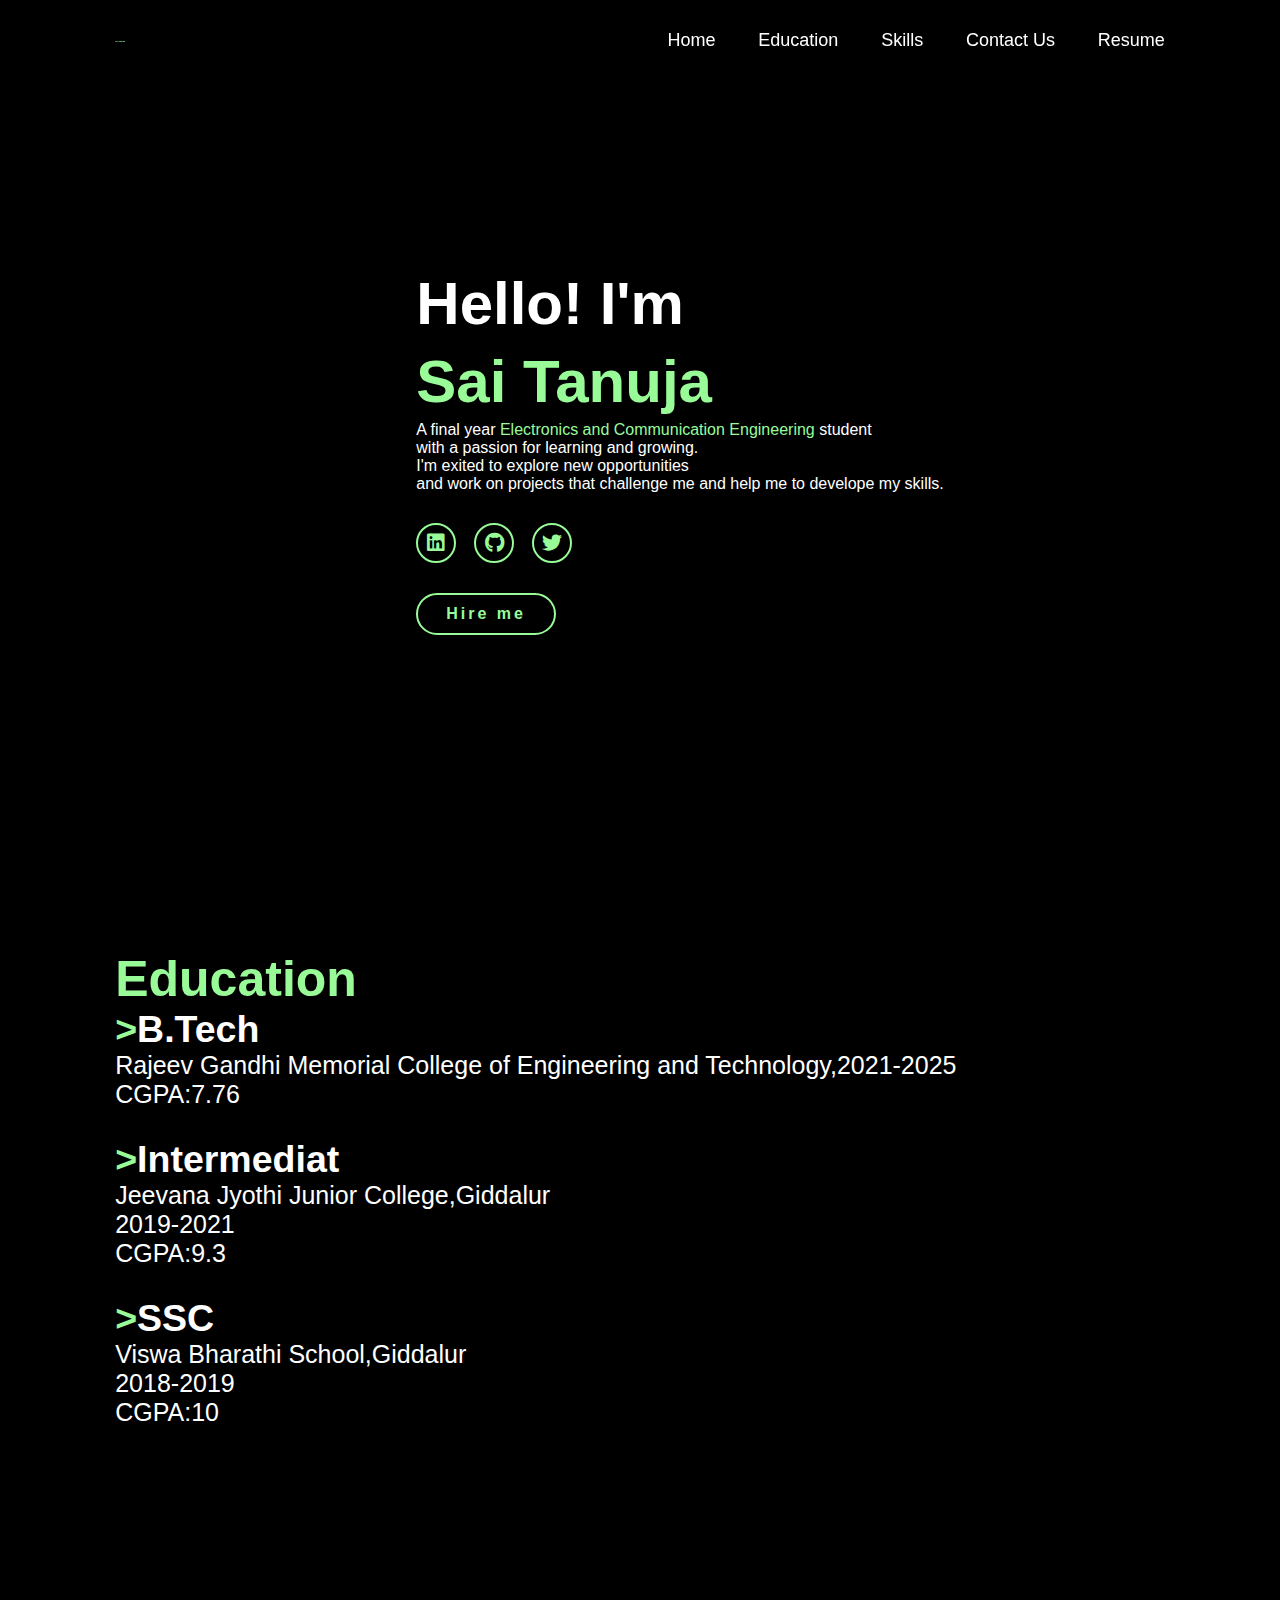
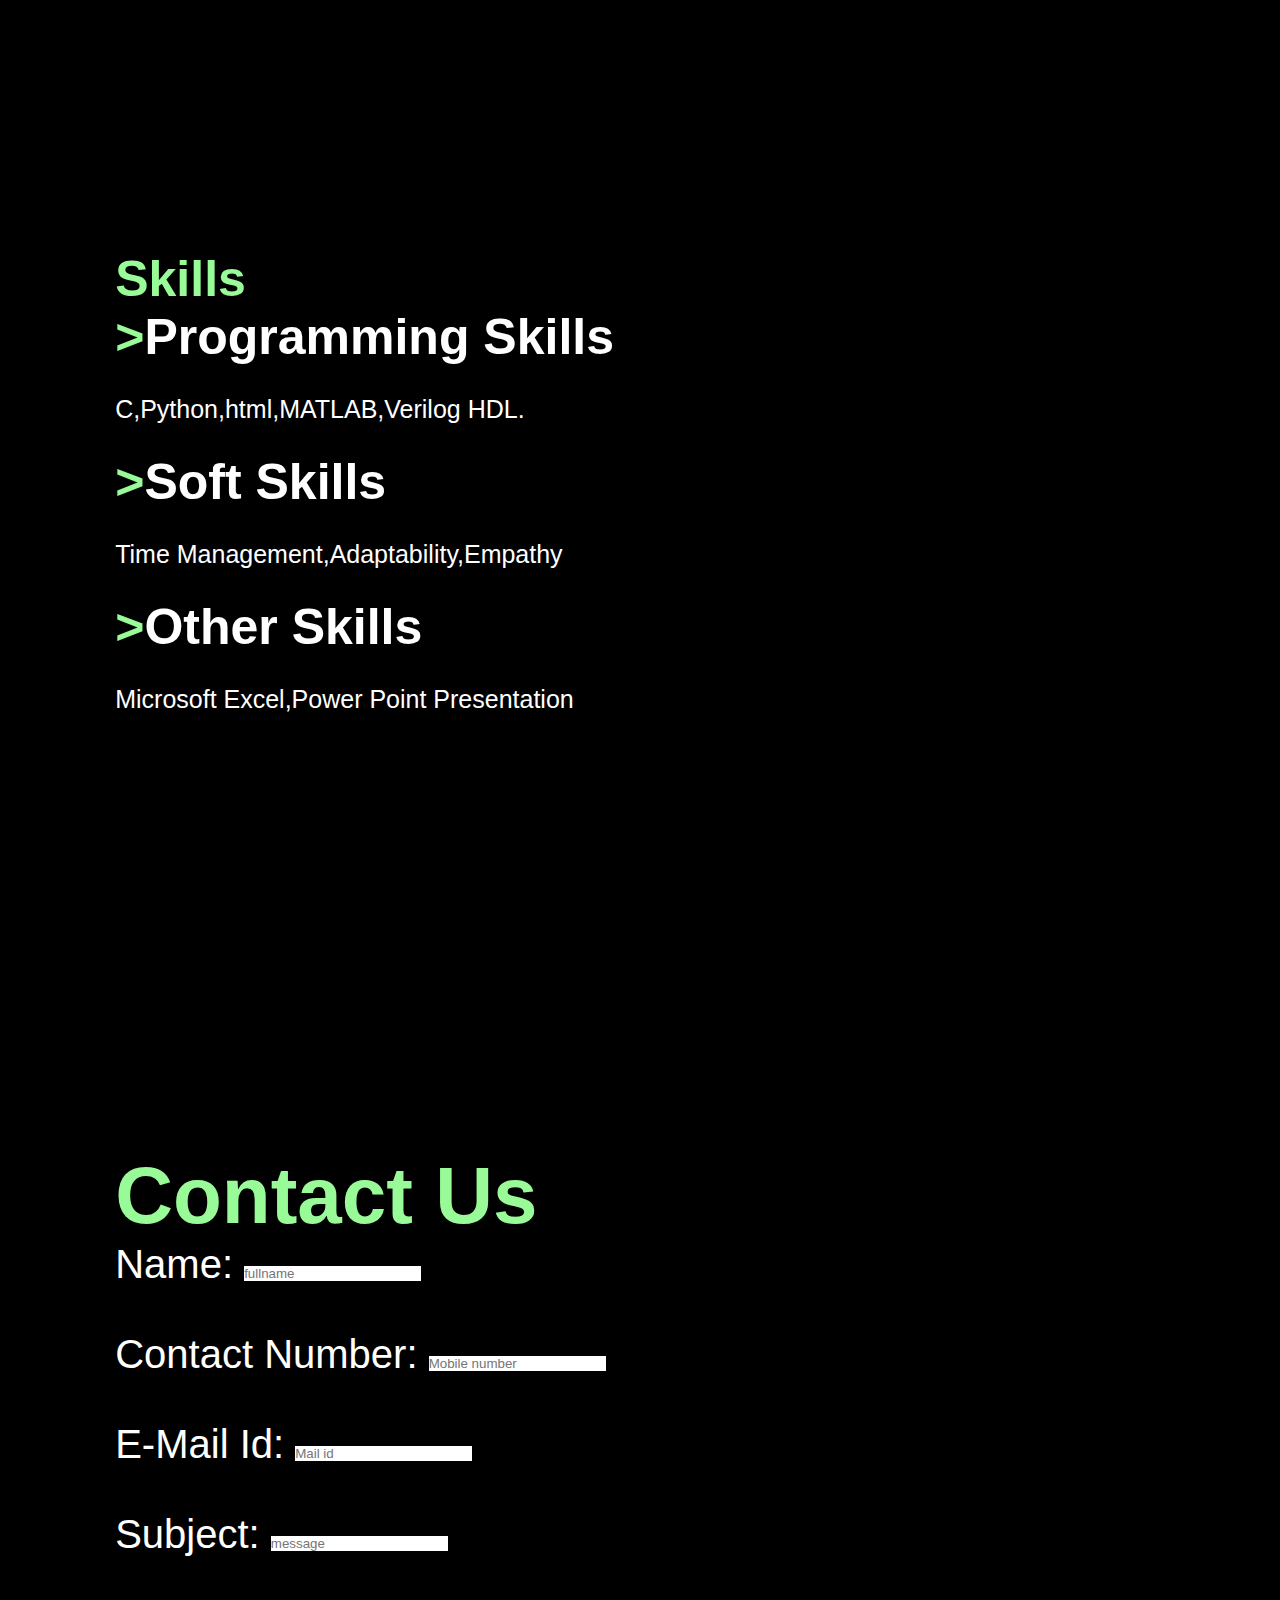
==== index.html @ dbf45846 "Add files via upload" ====
<!DOCTYPE html>
<html lang="en">
    
<head>
    <meta charset="UTF-8">
    <meta name="viewport" content="width=device-width, initial-scale=1.0">
    <link rel="stylesheet" href="https://cdnjs.cloudflare.com/ajax/libs/font-awesome/6.5.2/css/all.min.css">
    <link rel="stylesheet" href="css/style.css">
    <title>Portfolio Website</title>
</head>
<body>
    <header>
        <a href="#" class="logo">Sai Tanuja</a>

        <nav>
            <a href="#home"  > Home</a>
    
            <a href="#Education" >Education</a>
            <a href="#Skills" >Skills</a>
           
            <a href="#Contact" >Contact Us</a>
            <a href="resume.html" >Resume</a>
        </nav>
    </header>
    <section class="home" id="home">
        <div class="home-img">
            <img src="tanu.JPG" alt="">
        </div>
        <div class="home-content">
            <h1>Hello! I'm <span><br> Sai Tanuja</span></h1>
           
            <p>A final year<span> Electronics and Communication Engineering</span> student <br>with a passion for learning and growing.<br>I'm exited to explore new opportunities <br>and work on projects that challenge me and help me to develope my skills.</p>
            <div class="social-icons">
                <a href="#"><i class="fa-brands fa-linkedin"></i></a>
                <a href="#"><i class="fa-brands fa-github"></i></a>
                <a href="#"><i class="fa-brands fa-twitter"></i></a>
               
            </div>
            <a href="#" class="btn">Hire me</a>
        </div>
    </div>
</section>
<section class="Education" id="Education">
    <div class="Education-content">
        <h1><span>Education</span></h1>
        <h2><span>></span>B.Tech</h2>
                <p>Rajeev Gandhi Memorial College of Engineering and Technology,2021-2025<br>CGPA:7.76</p><br>
            <h2><span>></span>Intermediat</h2>
                <p>Jeevana Jyothi Junior College,Giddalur<br>2019-2021<br>CGPA:9.3</p><br>
            <h2><span>></span>SSC</h2>
                <p>Viswa Bharathi School,Giddalur<br>2018-2019<br>CGPA:10</p><br>
            
        
           
        </div>
</section>
<section class="Skills" id="Skills">
    <div class="skill-content">

        <h1><span>Skills</span></h1>
          
        <h1><u><span>></span>Programming Skills</u></h1><br>
        
        <p>C,Python,html,MATLAB,Verilog HDL.</p><br>
        <h1><u><span>></span>Soft Skills</u></h1><br>
        <p>Time Management,Adaptability,Empathy</p><br>
        <h1><u><span>></span>Other Skills</u></h1><br>
            <p>Microsoft Excel,Power Point Presentation </p><br>
    
    </div>
</section>
<section class="Contact" id="Contact">
    <h1><span>Contact Us</span></h1>
    Name: <input type="text" placeholder="fullname"><br><br>
    Contact Number: <input type="text" placeholder="Mobile number"><br><br>
    E-Mail Id: <input type="text" placeholder="Mail id"><br><br>
    Subject:  <input type="text" placeholder="message">
</section>

</body>
</html>
---- css/style.css ----
@import url('https://fonts.googleapis.com/css2?=Poppins:wght@100;200;300;400;500;600&display=swap');

*{
    margin: 0;
    padding: 0;
    box-sizing: border-box;
    text-decoration: none;
    border: none;
    outline: none;
    font-family: 'Poppins', sans-serif;
}

html{
    font-size: 62.5%;
}

body{
    width: 100%;
    height: 100vh;
    overflow-x: hidden;
    background-color: black;
    color: white;
}

header{
    margin-top: 20px;
    position: fixed;
    top: 0;
    left: 0;
    width: 100%;
    padding: 1rem 9%;
    background-color: transparent;
    filter: drop-shadow(10px);
    display: flex;
    justify-content: space-between;
    align-items: center;
    z-index: 100;
}

.logo{ 
    font-size:2px;
    color:palegreen;
    font-weight: 800;
    cursor: pointer;
    transition: 0.5s ease;
}

.logo:hover{
    transform: scale(1.1);
 } 

nav a{
    font-size: 1.8rem;
    color: white;
    margin-left: 4rem;
    font-weight: 500;
    transition: 0.3s ease;
    border-bottom: 3px solid transparent;
}

nav a:hover,
nav a.active{
    color:palegreen;
    border-bottom: 3px solid palegreen;
}

@media(max-width:995px){
    nav{
        position: absolute;
        display: none;
        top: 0;
        right: 0;
        width: 40%;
        border-left: 3px solid palegreen;
        border-bottom: 3px solid palegreen;
        border-bottom-left-radius: 2rem;
        padding: 1rem solid;
        background-color: #161616;
        border-top: 0.1rem solid rgba(0,0,0,0.1);
    }

    nav.active{
        display: block;
    }

    nav a{
        display: block;
        font-size: 2rem;
        margin: 3rem 0;
    }

    nav a:hover,
    nav a.active{
        padding: 1rem;
        border-radius: 0.5rem;
        border-bottom: 0.5rem solid palegreen;
    }
}

section{
    min-height: 100vh;
    padding: 5rem 9% 5rem;
}

.home{
    display: flex;
    justify-content: center;
    align-items: center;
    gap: 8rem;
    background-color:black;
}

.home .home-content h1{
    font-size: 6rem;
    font-weight: 700;
    line-height: 1.3;
}

span{
    color: palegreen;
}

.home-content h3{
    font-size: 4rem;
    margin-bottom: 1rem;
    font-weight: 700;
}

.home-content p{
    font-size: 1.6rem;
}

/* .home-img{
    border-radius: 50%;
} */

.home-img img{
    position: relative;
    width: 32vw;
    border-radius: 50%;
    box-shadow: 0 0 25px solid palegreen;
    cursor: pointer;
    transition: 0.2s linear;
}

.home-img img:hover{
    font-size: 1.8rem;
    font-weight: 500;
}
.Education{
    font-size:2.5rem;
}
.Skills{
    font-size:2.5rem;
}
.social-icons a{
    display: inline-flex;
    justify-content: center;
    align-items: center;
    width: 4rem;
    height: 4rem;
    background-color: transparent;
    border: 0.2rem solid palegreen;
    font-size: 2rem;
    border-radius: 50%;
    margin: 3rem 1.5rem 3rem 0;
    transition: 0.3s ease;
    color: palegreen;
}

.social-icons a:hover{
    color: black;
    transform: scale(1.3) translateY(-5px);
    background-color: palegreen;
    box-shadow: 0  0 25px palegreen;
}

.btn{
    display: inline-block;
    padding: 1rem 2.8rem;
    background-color: black;
    border-radius: 4rem;
    font-size: 1.6rem;
    color: palegreen;
    letter-spacing: 0.3rem;
    font-weight: 600;
    border: 2px solid palegreen;
    transition: 0.3s ease;
    cursor: pointer;
}

.btn:hover{
    transform: scale3d(1.03);
    background-color: palegreen;
    color: black;
    box-shadow: 0 0 25px palegreen;
}
.Contact{
    font-size:4rem;
}
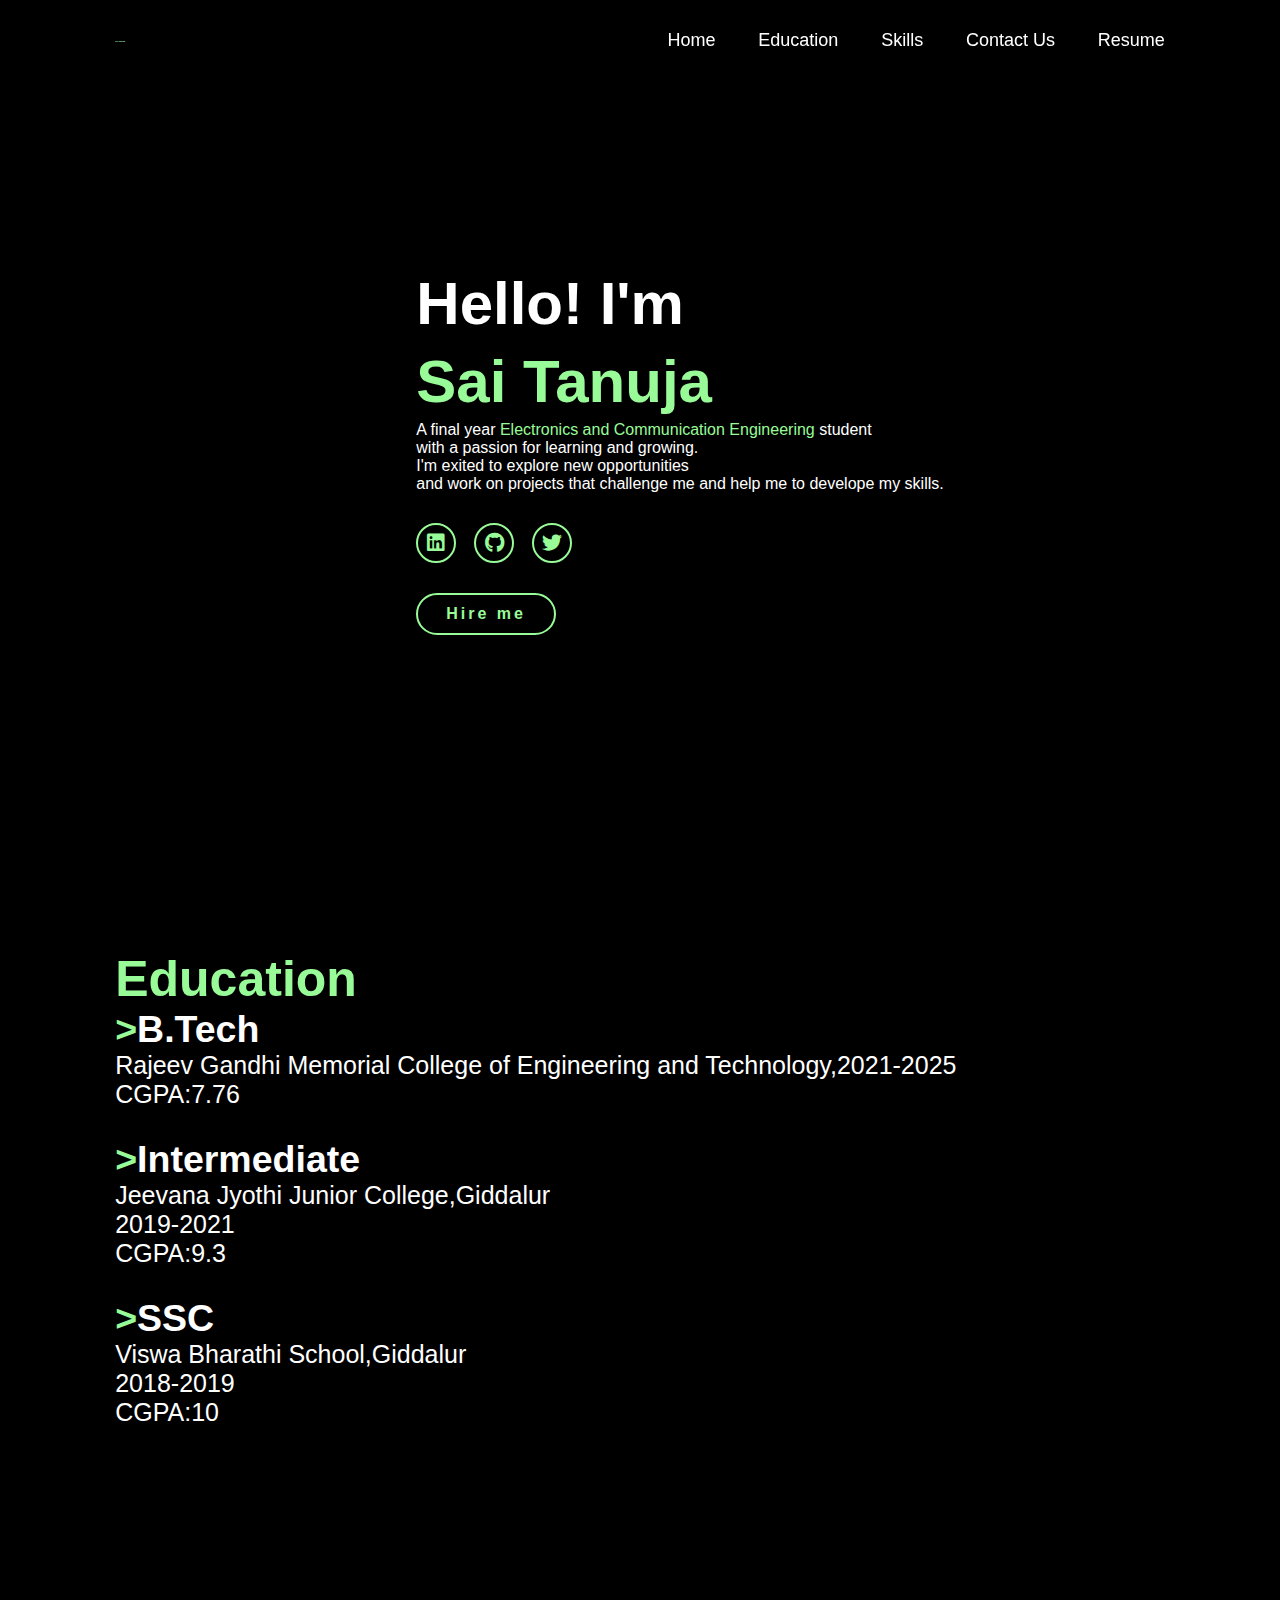
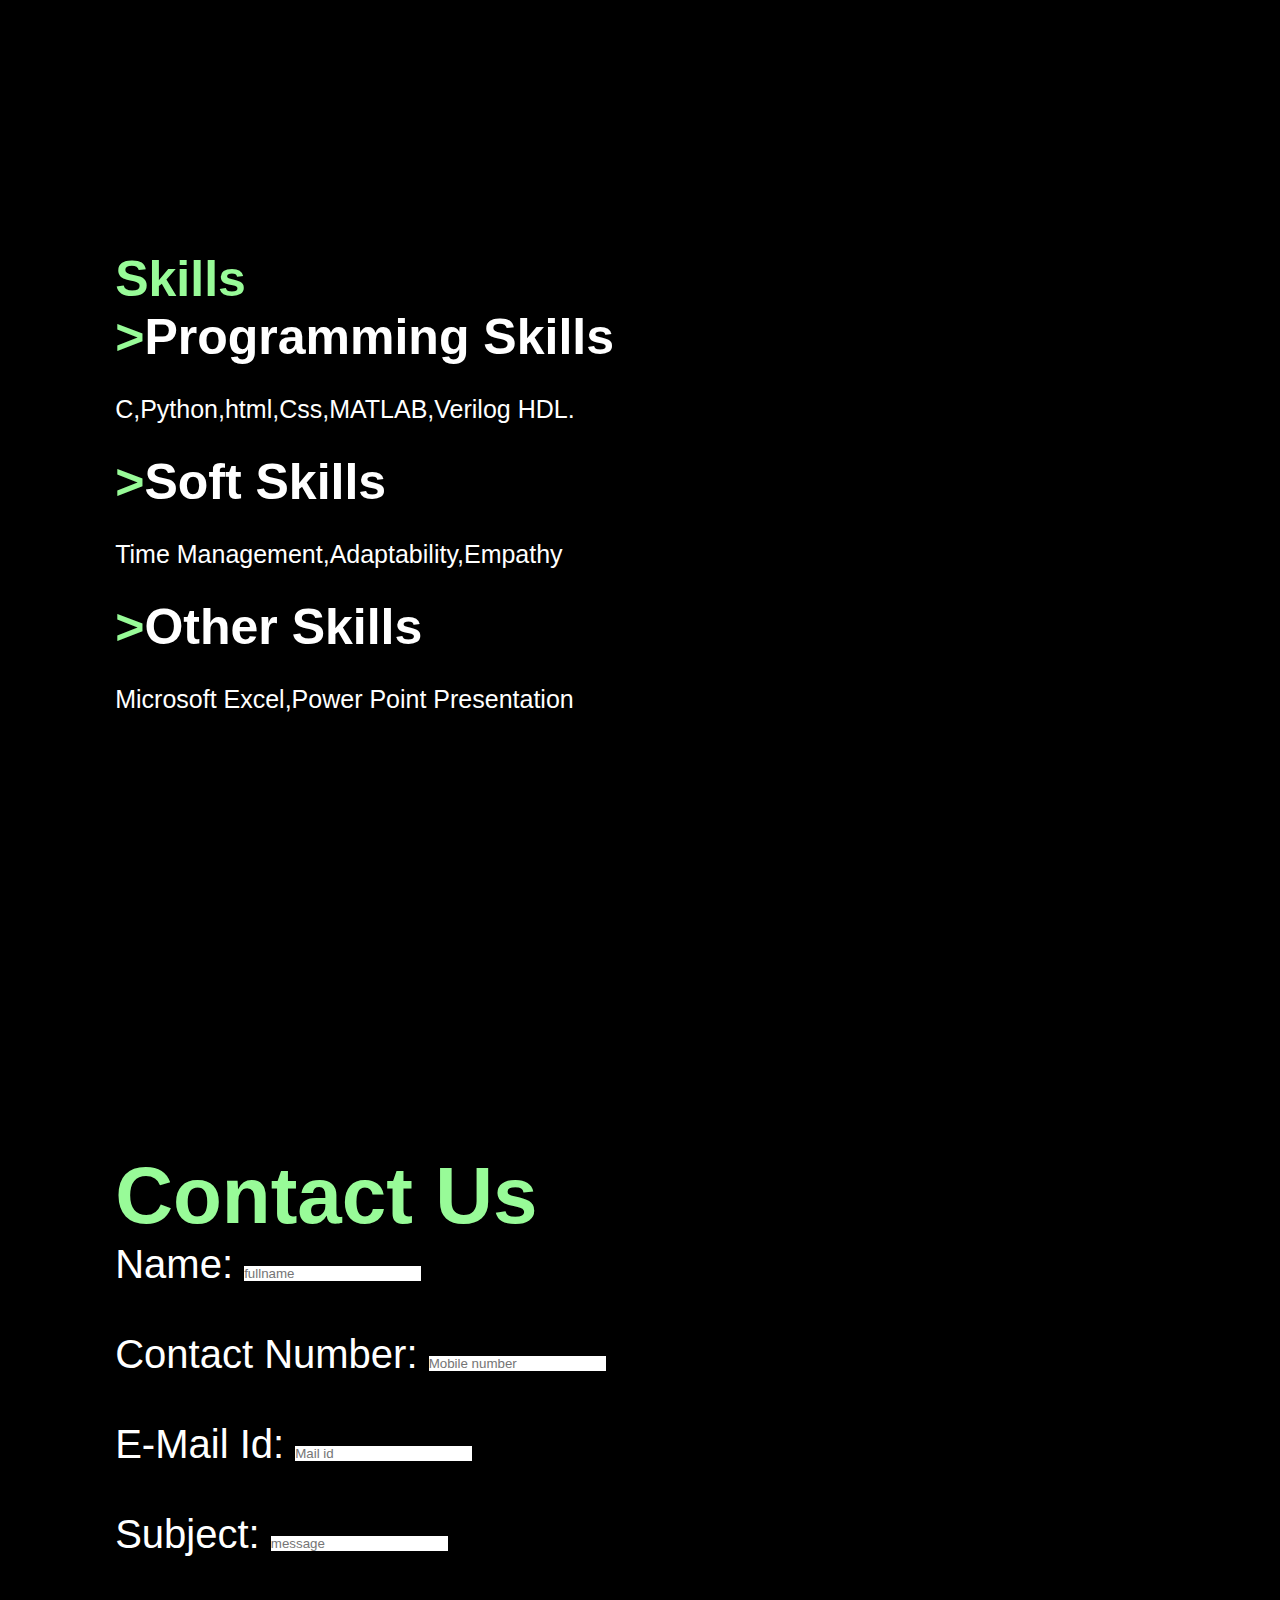
==== commit 3083aded: "Update index.html" ====
--- a/index.html
+++ b/index.html
@@ -32,7 +32,7 @@
             <p>A final year<span> Electronics and Communication Engineering</span> student <br>with a passion for learning and growing.<br>I'm exited to explore new opportunities <br>and work on projects that challenge me and help me to develope my skills.</p>
             <div class="social-icons">
                 <a href="#"><i class="fa-brands fa-linkedin"></i></a>
-                <a href="#"><i class="fa-brands fa-github"></i></a>
+                <a href="https://github.com/Tanujakosinepalli23"><i class="fa-brands fa-github"></i></a>
                 <a href="#"><i class="fa-brands fa-twitter"></i></a>
                
             </div>
@@ -45,7 +45,7 @@
         <h1><span>Education</span></h1>
         <h2><span>></span>B.Tech</h2>
                 <p>Rajeev Gandhi Memorial College of Engineering and Technology,2021-2025<br>CGPA:7.76</p><br>
-            <h2><span>></span>Intermediat</h2>
+            <h2><span>></span>Intermediate</h2>
                 <p>Jeevana Jyothi Junior College,Giddalur<br>2019-2021<br>CGPA:9.3</p><br>
             <h2><span>></span>SSC</h2>
                 <p>Viswa Bharathi School,Giddalur<br>2018-2019<br>CGPA:10</p><br>
@@ -61,7 +61,7 @@
           
         <h1><u><span>></span>Programming Skills</u></h1><br>
         
-        <p>C,Python,html,MATLAB,Verilog HDL.</p><br>
+        <p>C,Python,html,Css,MATLAB,Verilog HDL.</p><br>
         <h1><u><span>></span>Soft Skills</u></h1><br>
         <p>Time Management,Adaptability,Empathy</p><br>
         <h1><u><span>></span>Other Skills</u></h1><br>
@@ -78,4 +78,4 @@
 </section>
 
 </body>
-</html>+</html>
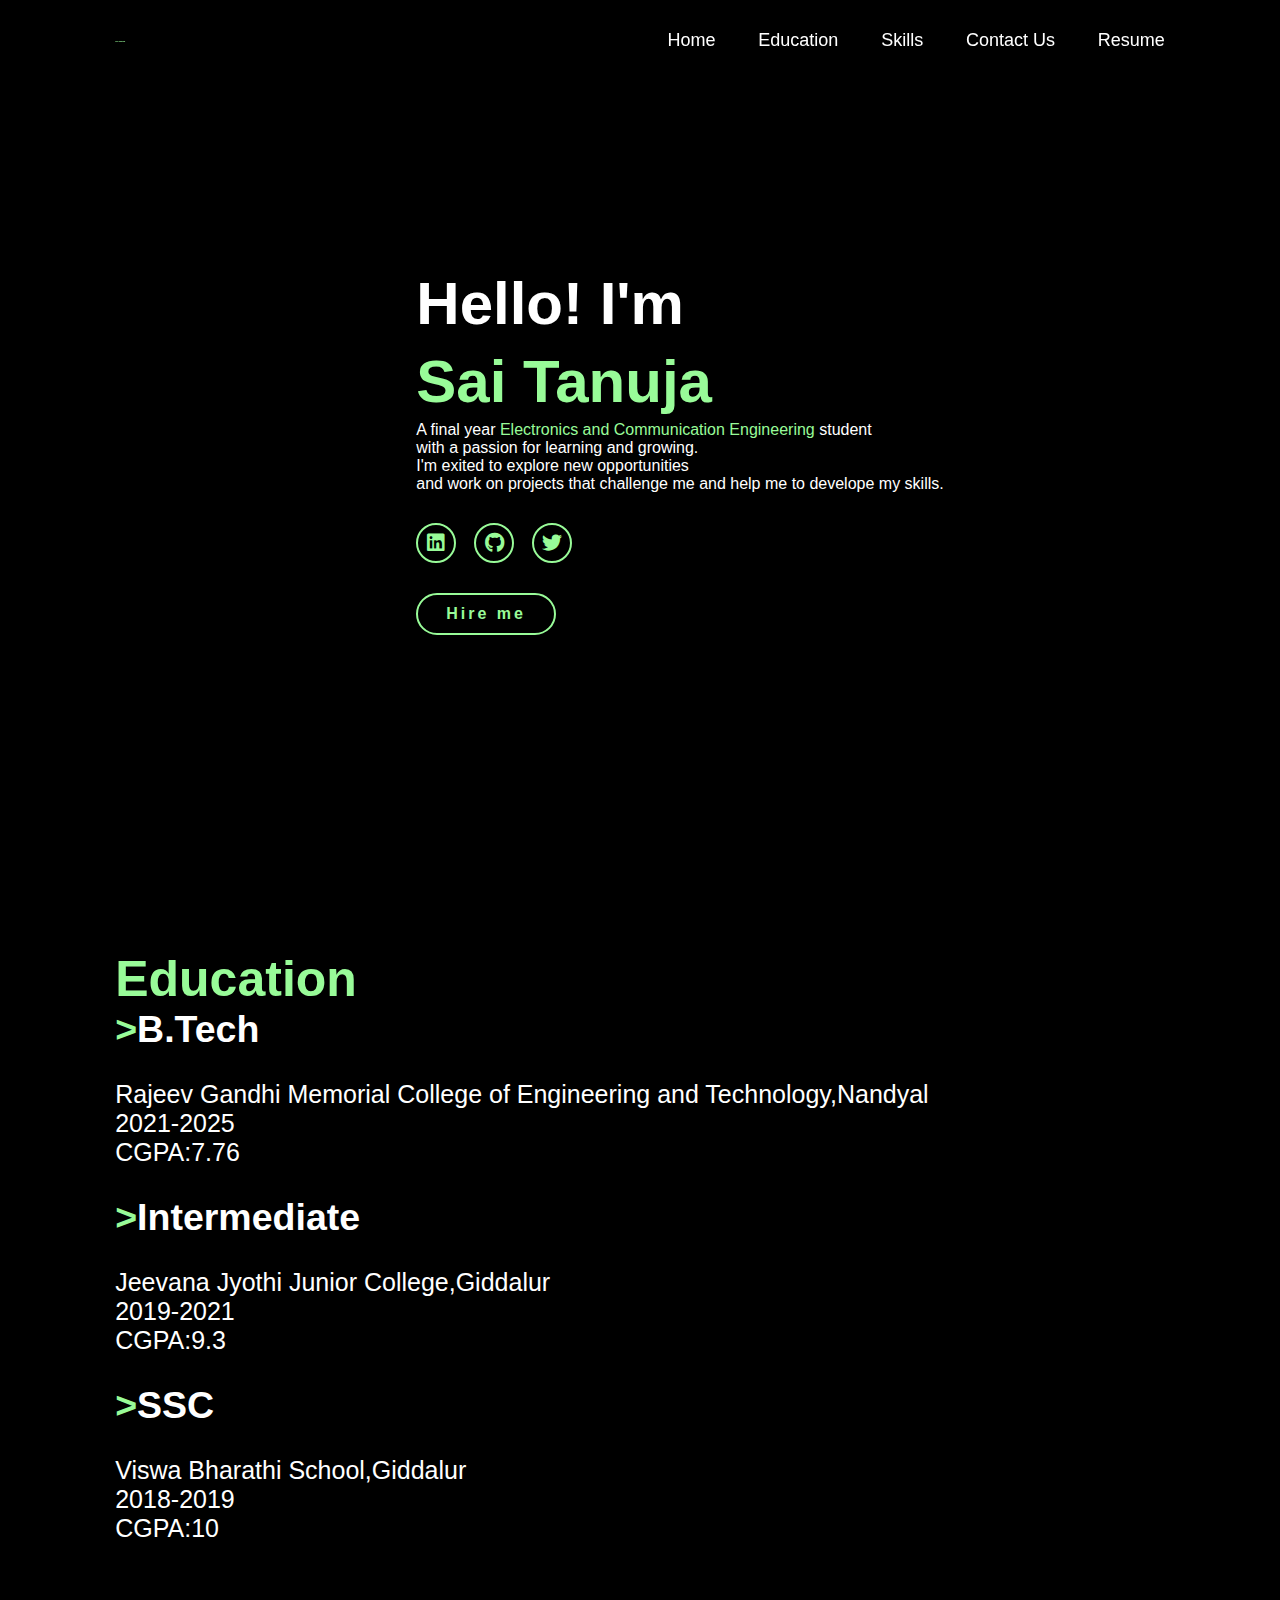
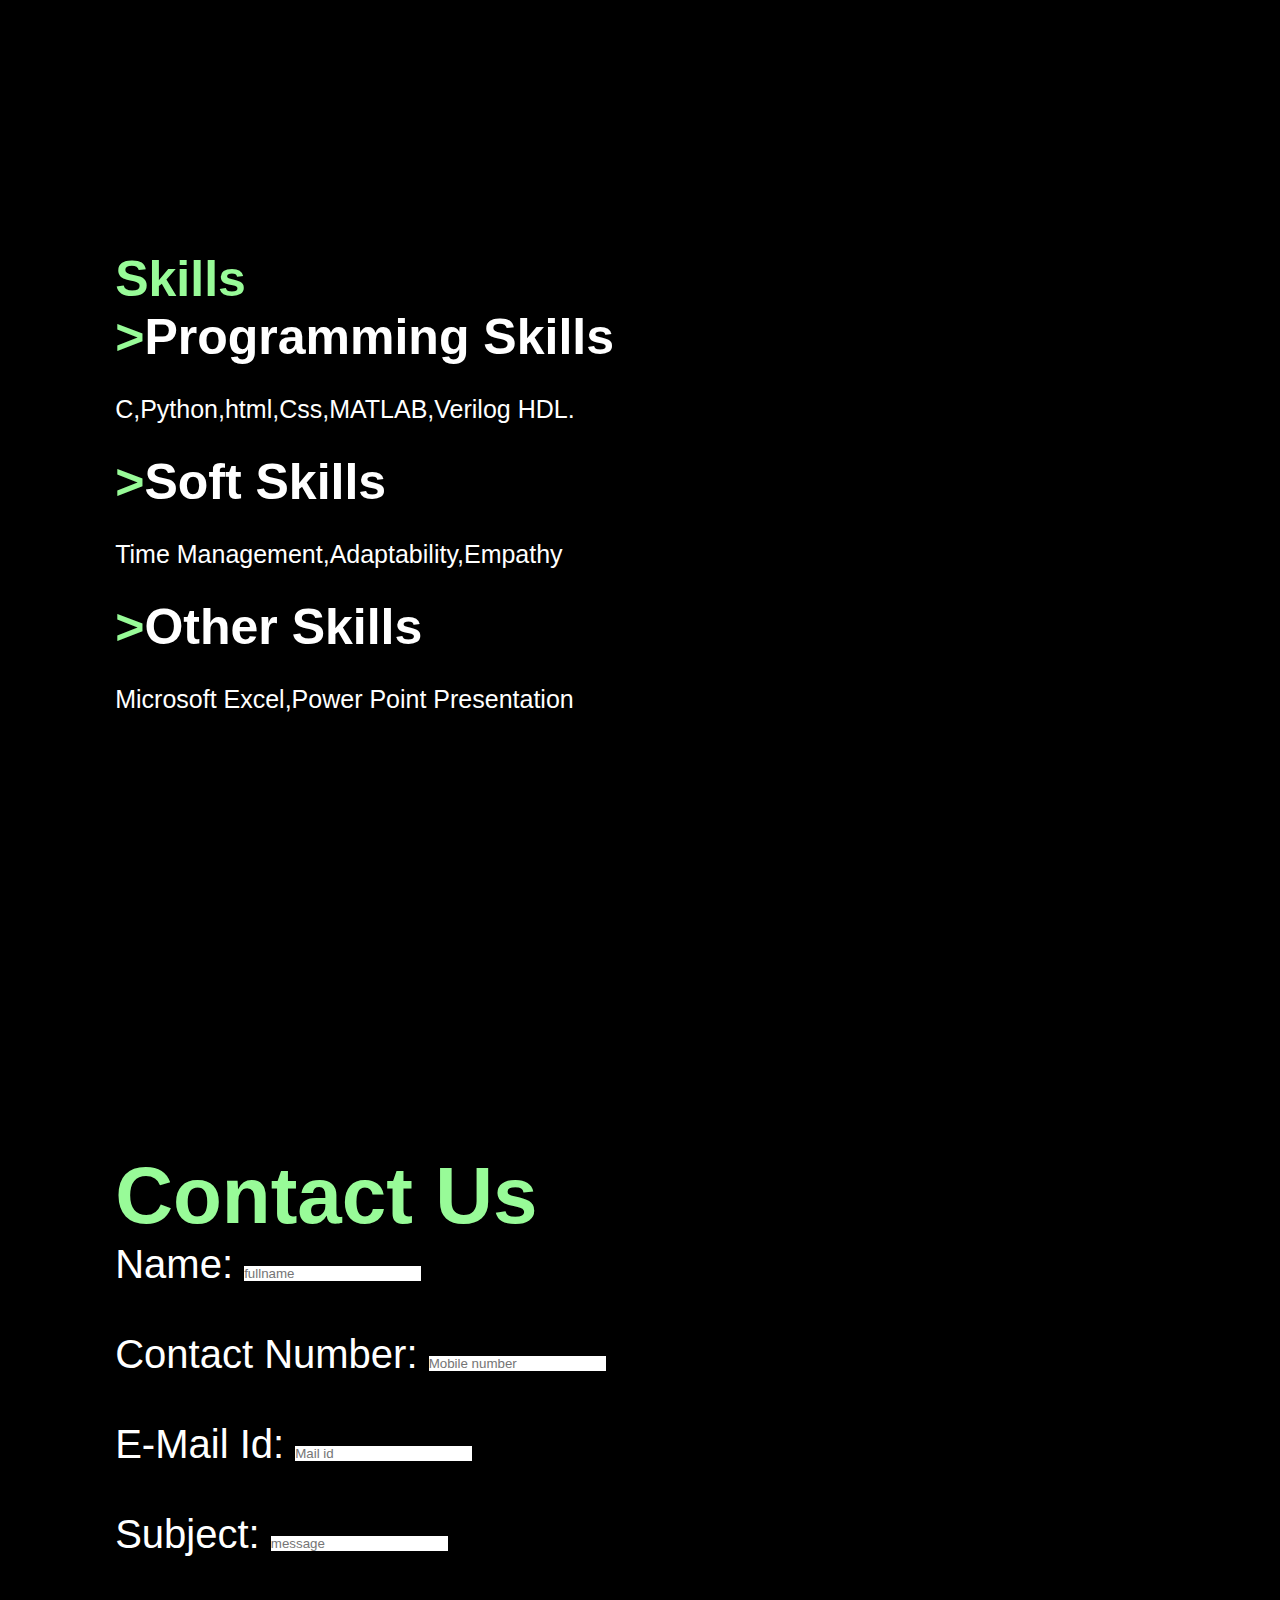
==== commit 05fc1385: "Update index.html" ====
--- a/index.html
+++ b/index.html
@@ -43,11 +43,11 @@
 <section class="Education" id="Education">
     <div class="Education-content">
         <h1><span>Education</span></h1>
-        <h2><span>></span>B.Tech</h2>
-                <p>Rajeev Gandhi Memorial College of Engineering and Technology,2021-2025<br>CGPA:7.76</p><br>
-            <h2><span>></span>Intermediate</h2>
+        <h2><span>></span>B.Tech</h2><br>
+                <p>Rajeev Gandhi Memorial College of Engineering and Technology,Nandyal<br>2021-2025<br>CGPA:7.76</p><br>
+            <h2><span>></span>Intermediate</h2><br>
                 <p>Jeevana Jyothi Junior College,Giddalur<br>2019-2021<br>CGPA:9.3</p><br>
-            <h2><span>></span>SSC</h2>
+            <h2><span>></span>SSC</h2><br>
                 <p>Viswa Bharathi School,Giddalur<br>2018-2019<br>CGPA:10</p><br>
             
         
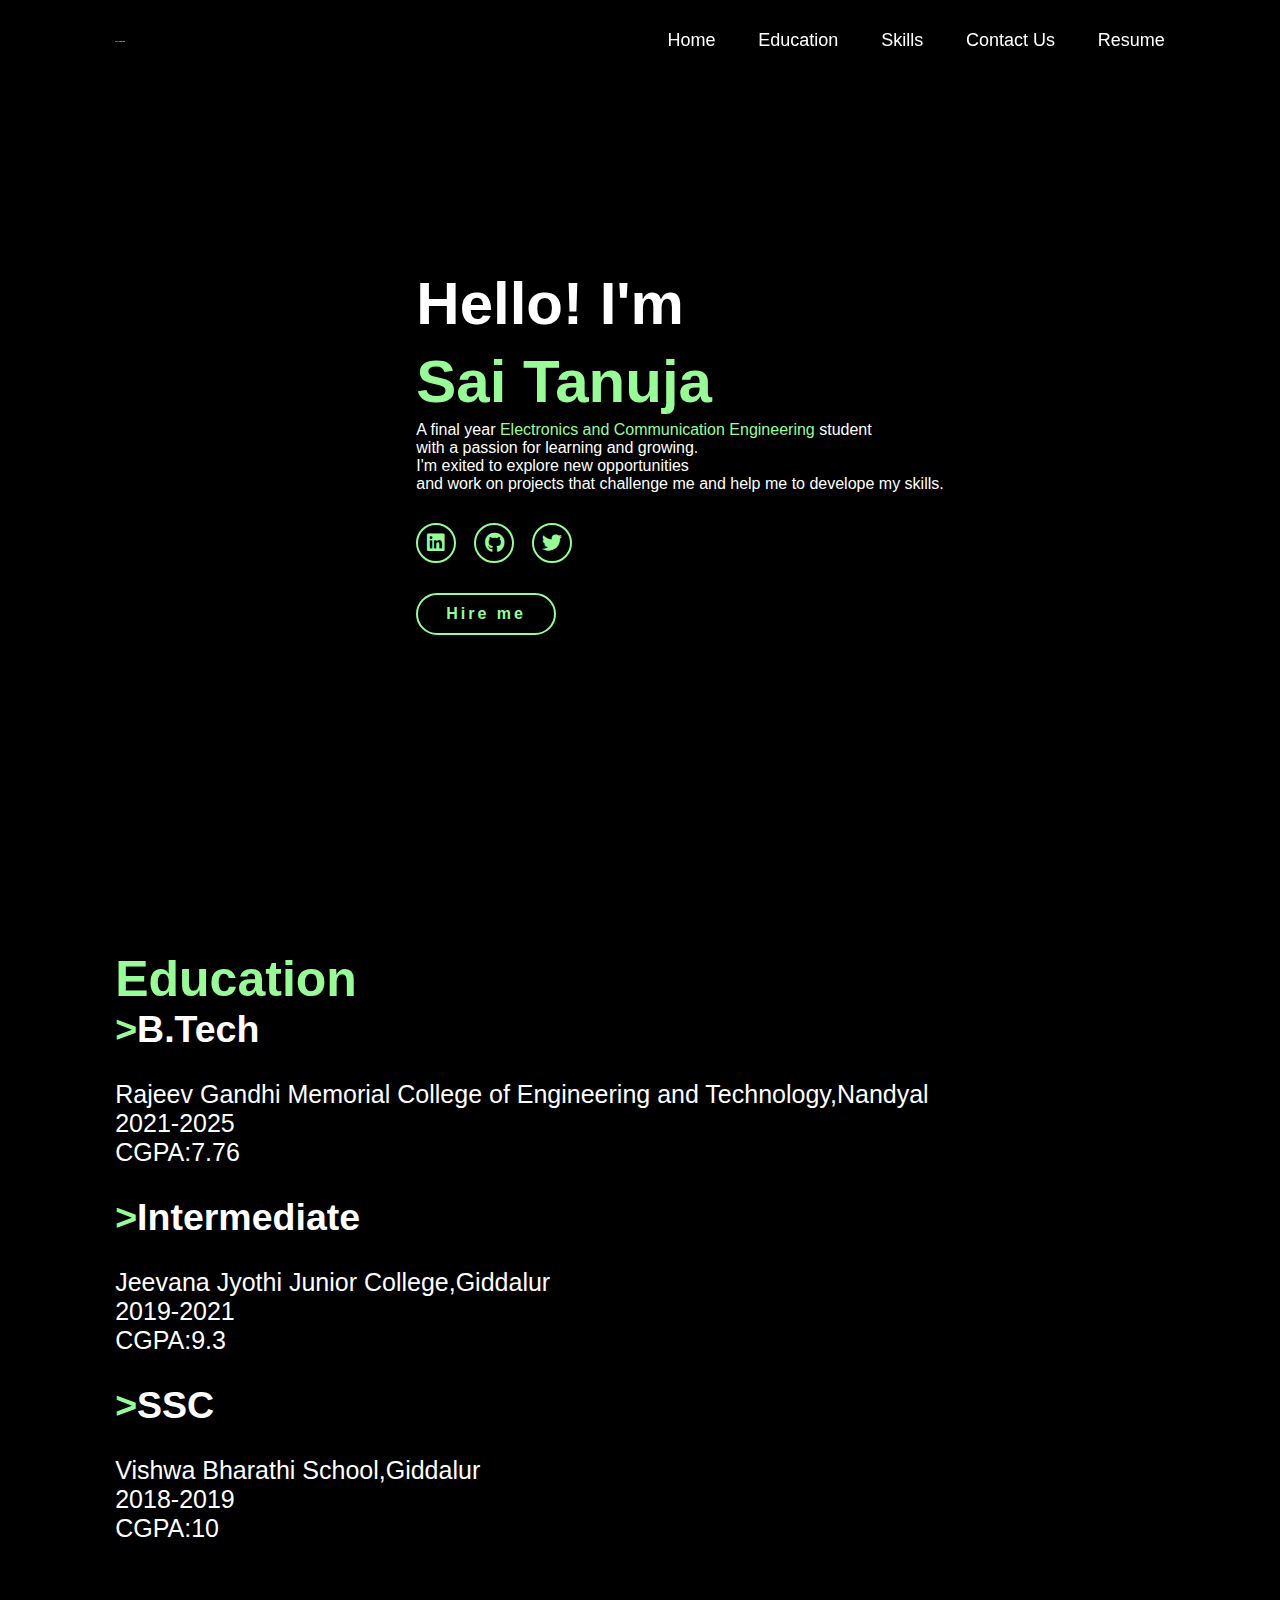
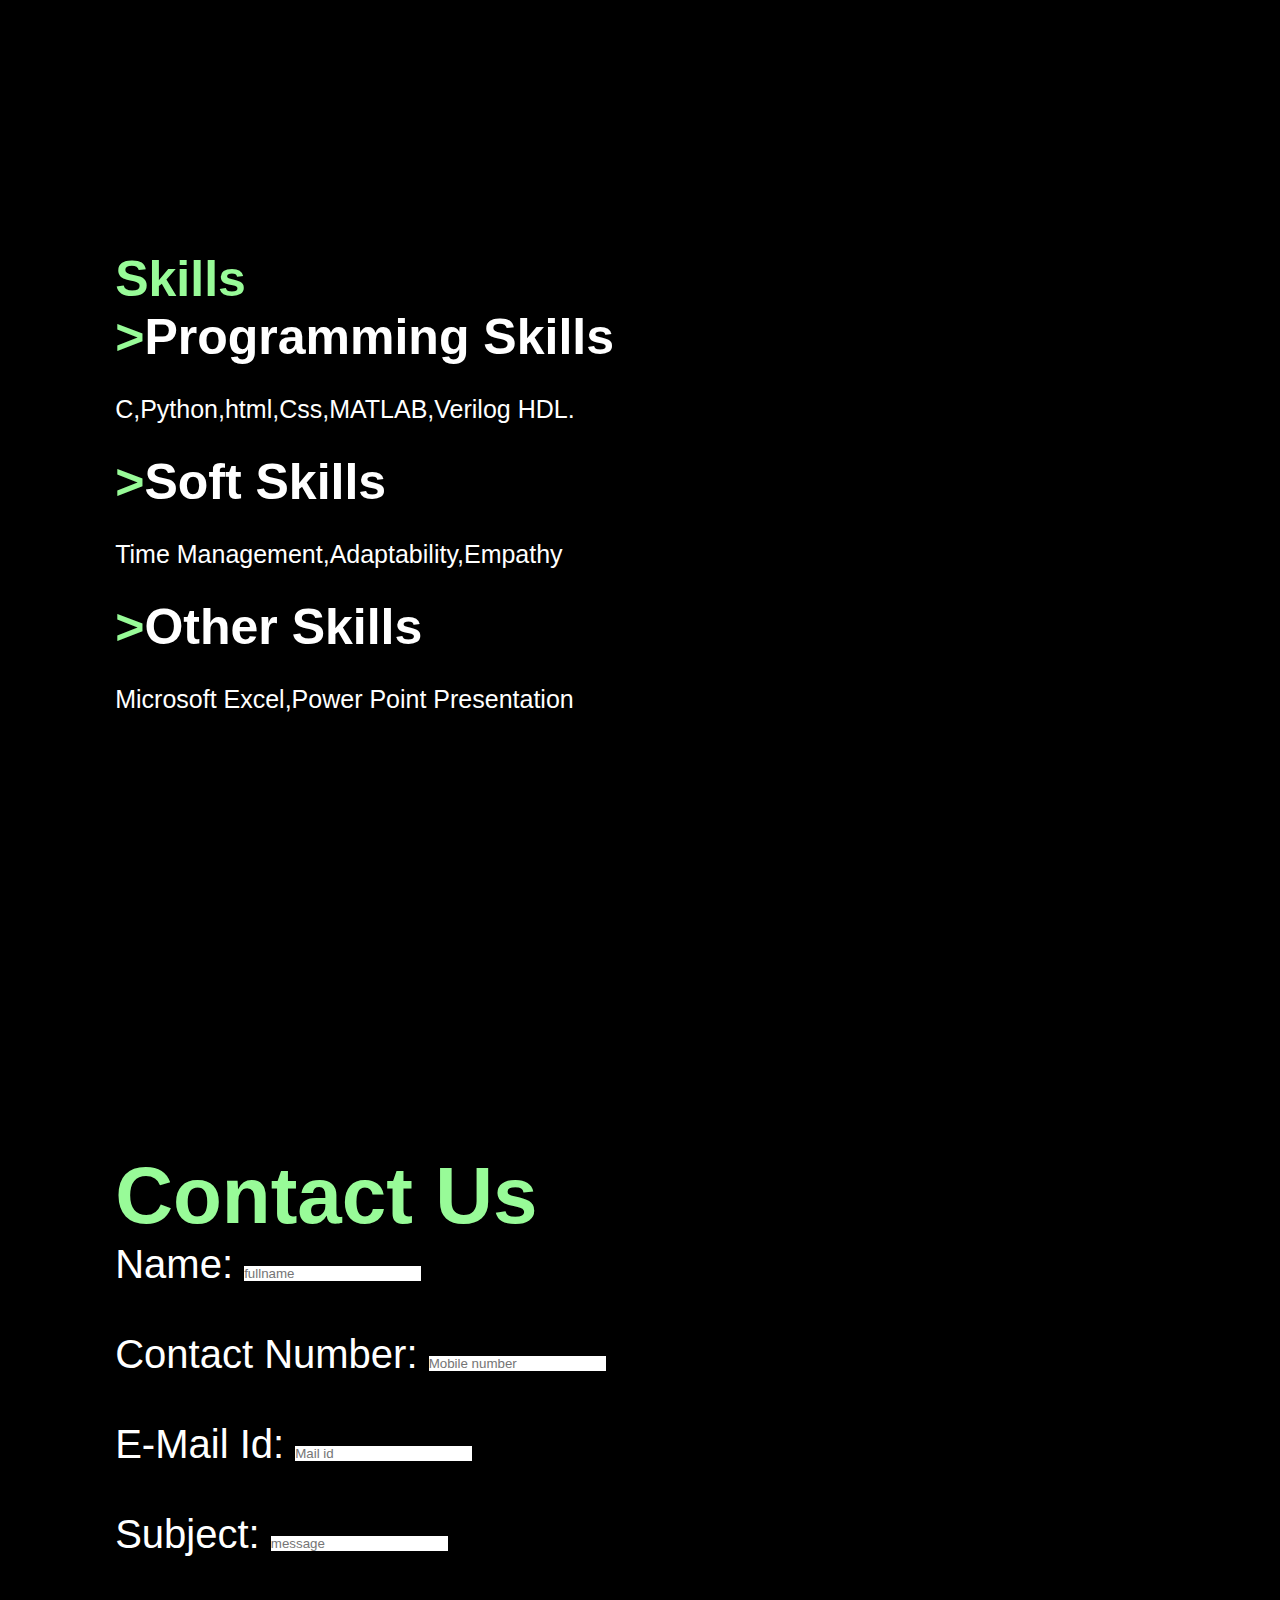
==== commit 00d3089d: "Update index.html" ====
--- a/index.html
+++ b/index.html
@@ -48,7 +48,7 @@
             <h2><span>></span>Intermediate</h2><br>
                 <p>Jeevana Jyothi Junior College,Giddalur<br>2019-2021<br>CGPA:9.3</p><br>
             <h2><span>></span>SSC</h2><br>
-                <p>Viswa Bharathi School,Giddalur<br>2018-2019<br>CGPA:10</p><br>
+                <p>Vishwa Bharathi School,Giddalur<br>2018-2019<br>CGPA:10</p><br>
             
         
            
